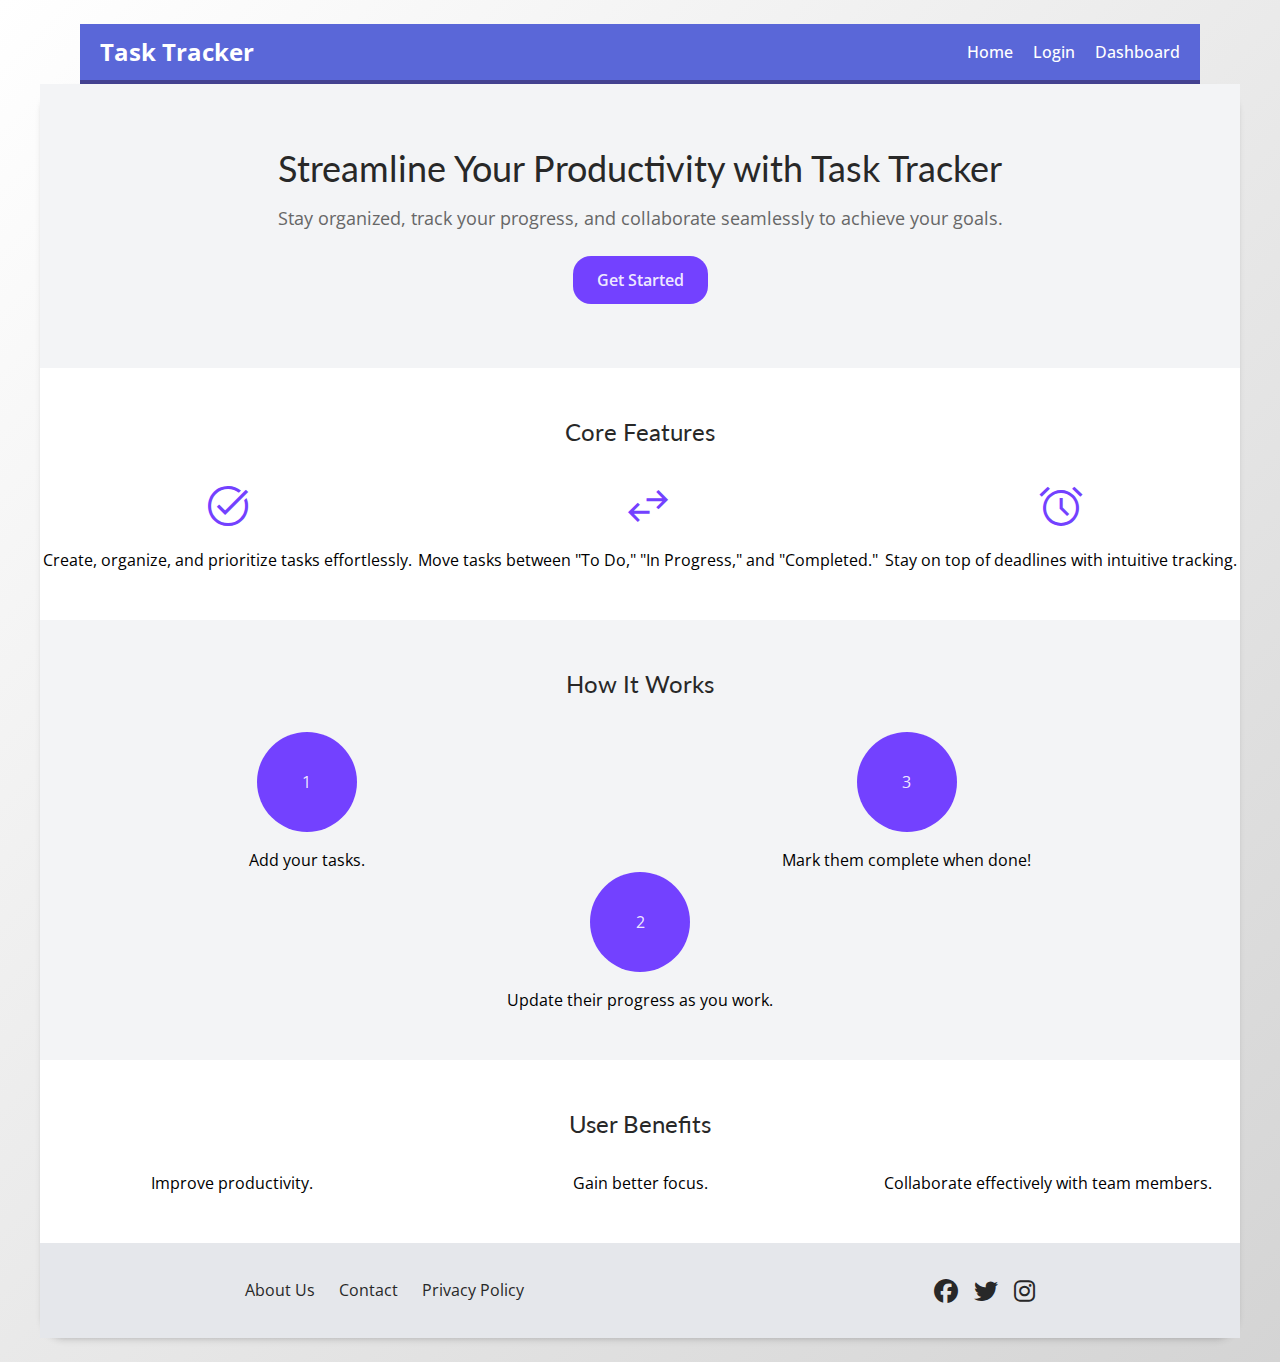
==== index.html @ c96e839a "Add files via upload" ====
<!DOCTYPE html>
<html lang="en">
<head>
    <meta charset="UTF-8">
    <meta name="viewport" content="width=device-width, initial-scale=1.0">
    <title>Main</title>
    <style>
        @import url(https://fonts.googleapis.com/css2?family=Material+Symbols+Outlined:opsz,wght,FILL,GRAD@20..48,100..700,0..1,-50..200);

        @import url(https://cdnjs.cloudflare.com/ajax/libs/font-awesome/6.5.2/css/all.min.css);

        @import url(https://fonts.googleapis.com/css2?family=Lato&display=swap);

        @import url(https://fonts.googleapis.com/css2?family=Open+Sans&display=swap);

        @import url(https://cdnjs.cloudflare.com/ajax/libs/font-awesome/6.5.2/css/all.min.css);

        /* Stil' Shapki */
        .site-header {
            background-color: #5a67d8;
            color: white;
            padding: 10px 20px;
            border-bottom: 4px solid #434190;
        }

        .nav-bar {
            display: flex;
            justify-content: space-between;
            align-items: center;
            width: 1080px;
            margin: 0 auto;
        }

        .logo {
            font-size: 24px;
            font-weight: bold;
        }

        .nav-links {
            display: flex;
            gap: 20px;
        }

            .nav-links li a {
                color: white;
                font-weight: 500;
                transition: color 0.3s;
            }

                .nav-links li a:hover {
                    color: #d0d4f8;
                }



        /*Stil' Ostal'nogo*/

        *,
        :after,
        :before {
            border: 0 solid #e5e7eb;
            box-sizing: border-box;
        }

        :after,
        :before {
            --tw-content: "";
        }

        :host,
        html {
            line-height: 1.5;
            -webkit-text-size-adjust: 100%;
            font-family: Open Sans, ui-sans-serif, system-ui, sans-serif, Apple Color Emoji, Segoe UI Emoji, Segoe UI Symbol, Noto Color Emoji;
            font-feature-settings: normal;
            font-variation-settings: normal;
            -moz-tab-size: 4;
            tab-size: 4;
            -webkit-tap-highlight-color: transparent;
        }

        body {
            line-height: inherit;
            margin: 0;
        }

        hr {
            border-top-width: 1px;
            color: inherit;
            height: 0;
        }

        abbr:where([title]) {
            text-decoration: underline dotted;
        }

        h1,
        h2,
        h3,
        h4,
        h5,
        h6 {
            font-size: inherit;
            font-weight: inherit;
        }

        a {
            color: inherit;
            text-decoration: inherit;
        }

        b,
        strong {
            font-weight: bolder;
        }

        code,
        kbd,
        pre,
        samp {
            font-family: ui-monospace, SFMono-Regular, Menlo, Monaco, Consolas, Liberation Mono, Courier New, monospace;
            font-feature-settings: normal;
            font-size: 1em;
            font-variation-settings: normal;
        }

        small {
            font-size: 80%;
        }

        sub,
        sup {
            font-size: 75%;
            line-height: 0;
            position: relative;
            vertical-align: baseline;
        }

        sub {
            bottom: -0.25em;
        }

        sup {
            top: -0.5em;
        }

        table {
            border-collapse: collapse;
            border-color: inherit;
            text-indent: 0;
        }

        button,
        input,
        optgroup,
        select,
        textarea {
            color: inherit;
            font-family: inherit;
            font-feature-settings: inherit;
            font-size: 100%;
            font-variation-settings: inherit;
            font-weight: inherit;
            letter-spacing: inherit;
            line-height: inherit;
            margin: 0;
            padding: 0;
        }

        button,
        select {
            text-transform: none;
        }

        button,
        input:where([type="button"]),
        input:where([type="reset"]),
        input:where([type="submit"]) {
            -webkit-appearance: button;
            background-color: transparent;
            background-image: none;
        }

        :-moz-focusring {
            outline: auto;
        }

        :-moz-ui-invalid {
            box-shadow: none;
        }

        progress {
            vertical-align: baseline;
        }

        ::-webkit-inner-spin-button,
        ::-webkit-outer-spin-button {
            height: auto;
        }

        [type="search"] {
            -webkit-appearance: textfield;
            outline-offset: -2px;
        }

        ::-webkit-search-decoration {
            -webkit-appearance: none;
        }

        ::-webkit-file-upload-button {
            -webkit-appearance: button;
            font: inherit;
        }

        summary {
            display: list-item;
        }

        blockquote,
        dd,
        dl,
        figure,
        h1,
        h2,
        h3,
        h4,
        h5,
        h6,
        hr,
        p,
        pre {
            margin: 0;
        }

        fieldset {
            margin: 0;
        }

        fieldset,
        legend {
            padding: 0;
        }

        menu,
        ol,
        ul {
            list-style: none;
            margin: 0;
            padding: 0;
        }

        dialog {
            padding: 0;
        }

        textarea {
            resize: vertical;
        }

            input::placeholder,
            textarea::placeholder {
                color: #9ca3af;
                opacity: 1;
            }

        [role="button"],
        button {
            cursor: pointer;
        }

        :disabled {
            cursor: default;
        }

        audio,
        canvas,
        embed,
        iframe,
        img,
        object,
        svg,
        video {
            display: block;
            vertical-align: middle;
        }

        img,
        video {
            height: auto;
            max-width: 100%;
        }

        [hidden] {
            display: none;
        }

        *,
        :after,
        :before {
            --tw-border-spacing-x: 0;
            --tw-border-spacing-y: 0;
            --tw-translate-x: 0;
            --tw-translate-y: 0;
            --tw-rotate: 0;
            --tw-skew-x: 0;
            --tw-skew-y: 0;
            --tw-scale-x: 1;
            --tw-scale-y: 1;
            --tw-pan-x:;
            --tw-pan-y:;
            --tw-pinch-zoom:;
            --tw-scroll-snap-strictness: proximity;
            --tw-gradient-from-position:;
            --tw-gradient-via-position:;
            --tw-gradient-to-position:;
            --tw-ordinal:;
            --tw-slashed-zero:;
            --tw-numeric-figure:;
            --tw-numeric-spacing:;
            --tw-numeric-fraction:;
            --tw-ring-inset:;
            --tw-ring-offset-width: 0px;
            --tw-ring-offset-color: #fff;
            --tw-ring-color: rgba(59, 130, 246, 0.5);
            --tw-ring-offset-shadow: 0 0 #0000;
            --tw-ring-shadow: 0 0 #0000;
            --tw-shadow: 0 0 #0000;
            --tw-shadow-colored: 0 0 #0000;
            --tw-blur:;
            --tw-brightness:;
            --tw-contrast:;
            --tw-grayscale:;
            --tw-hue-rotate:;
            --tw-invert:;
            --tw-saturate:;
            --tw-sepia:;
            --tw-drop-shadow:;
            --tw-backdrop-blur:;
            --tw-backdrop-brightness:;
            --tw-backdrop-contrast:;
            --tw-backdrop-grayscale:;
            --tw-backdrop-hue-rotate:;
            --tw-backdrop-invert:;
            --tw-backdrop-opacity:;
            --tw-backdrop-saturate:;
            --tw-backdrop-sepia:;
            --tw-contain-size:;
            --tw-contain-layout:;
            --tw-contain-paint:;
            --tw-contain-style:;
        }

        ::backdrop {
            --tw-border-spacing-x: 0;
            --tw-border-spacing-y: 0;
            --tw-translate-x: 0;
            --tw-translate-y: 0;
            --tw-rotate: 0;
            --tw-skew-x: 0;
            --tw-skew-y: 0;
            --tw-scale-x: 1;
            --tw-scale-y: 1;
            --tw-pan-x:;
            --tw-pan-y:;
            --tw-pinch-zoom:;
            --tw-scroll-snap-strictness: proximity;
            --tw-gradient-from-position:;
            --tw-gradient-via-position:;
            --tw-gradient-to-position:;
            --tw-ordinal:;
            --tw-slashed-zero:;
            --tw-numeric-figure:;
            --tw-numeric-spacing:;
            --tw-numeric-fraction:;
            --tw-ring-inset:;
            --tw-ring-offset-width: 0px;
            --tw-ring-offset-color: #fff;
            --tw-ring-color: rgba(59, 130, 246, 0.5);
            --tw-ring-offset-shadow: 0 0 #0000;
            --tw-ring-shadow: 0 0 #0000;
            --tw-shadow: 0 0 #0000;
            --tw-shadow-colored: 0 0 #0000;
            --tw-blur:;
            --tw-brightness:;
            --tw-contrast:;
            --tw-grayscale:;
            --tw-hue-rotate:;
            --tw-invert:;
            --tw-saturate:;
            --tw-sepia:;
            --tw-drop-shadow:;
            --tw-backdrop-blur:;
            --tw-backdrop-brightness:;
            --tw-backdrop-contrast:;
            --tw-backdrop-grayscale:;
            --tw-backdrop-hue-rotate:;
            --tw-backdrop-invert:;
            --tw-backdrop-opacity:;
            --tw-backdrop-saturate:;
            --tw-backdrop-sepia:;
            --tw-contain-size:;
            --tw-contain-layout:;
            --tw-contain-paint:;
            --tw-contain-style:;
        }

        #webcrumbs .mx-auto {
            margin-left: auto;
            margin-right: auto;
        }

        #webcrumbs .mt-4 {
            margin-top: 16px;
        }

        #webcrumbs .mt-6 {
            margin-top: 24px;
        }

        #webcrumbs .mt-8 {
            margin-top: 32px;
        }

        #webcrumbs .flex {
            display: flex;
        }

        #webcrumbs .grid {
            display: grid;
        }

        #webcrumbs .h-\[100px\] {
            height: 100px;
        }

        #webcrumbs .min-h-\[800px\] {
            min-height: 800px;
        }

        #webcrumbs .w-\[100px\] {
            width: 100px;
        }

        #webcrumbs .w-\[1200px\] {
            width: 1200px;
        }

        #webcrumbs .grid-cols-3 {
            grid-template-columns: repeat(3, minmax(0, 1fr));
        }

        #webcrumbs .flex-row {
            flex-direction: row;
        }

        #webcrumbs .flex-col {
            flex-direction: column;
        }

        #webcrumbs .items-center {
            align-items: center;
        }

        #webcrumbs .justify-center {
            justify-content: center;
        }

        #webcrumbs .justify-between {
            justify-content: space-between;
        }

        #webcrumbs .justify-around {
            justify-content: space-around;
        }

        #webcrumbs .gap-4 {
            gap: 16px;
        }

        #webcrumbs .gap-6 {
            gap: 24px;
        }

        #webcrumbs .rounded-full {
            border-radius: 9999px;
        }

        #webcrumbs .rounded-lg {
            border-radius: 24px;
        }

        #webcrumbs .rounded-md {
            border-radius: 18px;
        }

        #webcrumbs .bg-gray-100 {
            --tw-bg-opacity: 1;
            background-color: rgb(243 244 246 / var(--tw-bg-opacity));
        }

        #webcrumbs .bg-gray-200 {
            --tw-bg-opacity: 1;
            background-color: rgb(229 231 235 / var(--tw-bg-opacity));
        }

        #webcrumbs .bg-primary-500 {
            --tw-bg-opacity: 1;
            background-color: rgb(115 65 255 / var(--tw-bg-opacity));
        }

        #webcrumbs .bg-white {
            --tw-bg-opacity: 1;
            background-color: rgb(255 255 255 / var(--tw-bg-opacity));
        }

        #webcrumbs .px-6 {
            padding-left: 24px;
            padding-right: 24px;
        }

        #webcrumbs .py-12 {
            padding-bottom: 48px;
            padding-top: 48px;
        }

        #webcrumbs .py-16 {
            padding-bottom: 64px;
            padding-top: 64px;
        }

        #webcrumbs .py-3 {
            padding-bottom: 12px;
            padding-top: 12px;
        }

        #webcrumbs .py-8 {
            padding-bottom: 32px;
            padding-top: 32px;
        }

        #webcrumbs .text-center {
            text-align: center;
        }

        #webcrumbs .font-title {
            font-family: Lato, ui-sans-serif, system-ui, sans-serif, Apple Color Emoji, Segoe UI Emoji, Segoe UI Symbol, Noto Color Emoji;
        }

        #webcrumbs .text-2xl {
            font-size: 24px;
            line-height: 31.200000000000003px;
        }

        #webcrumbs .text-4xl {
            font-size: 36px;
            line-height: 41.4px;
        }

        #webcrumbs .text-5xl {
            font-size: 48px;
            line-height: 52.800000000000004px;
        }

        #webcrumbs .text-lg {
            font-size: 18px;
            line-height: 27px;
        }

        #webcrumbs .font-semibold {
            font-weight: 600;
        }

        #webcrumbs .text-neutral-700 {
            --tw-text-opacity: 1;
            color: rgb(103 103 103 / var(--tw-text-opacity));
        }

        #webcrumbs .text-neutral-950 {
            --tw-text-opacity: 1;
            color: rgb(40 40 40 / var(--tw-text-opacity));
        }

        #webcrumbs .text-primary-50 {
            --tw-text-opacity: 1;
            color: rgb(243 241 255 / var(--tw-text-opacity));
        }

        #webcrumbs .text-primary-500 {
            --tw-text-opacity: 1;
            color: rgb(115 65 255 / var(--tw-text-opacity));
        }

        #webcrumbs .shadow-md {
            --tw-shadow: 0 4px 6px -1px rgba(0, 0, 0, 0.1), 0 2px 4px -2px rgba(0, 0, 0, 0.1);
            --tw-shadow-colored: 0 4px 6px -1px var(--tw-shadow-color), 0 2px 4px -2px var(--tw-shadow-color);
            box-shadow: var(--tw-ring-offset-shadow, 0 0 #0000), var(--tw-ring-shadow, 0 0 #0000), var(--tw-shadow);
        }

        #webcrumbs {
            font-family: Open Sans !important;
            font-size: 16px !important;
        }

            #webcrumbs :is(.bg-primary-500) {
                color: hsla(0, 0%, 100%, 0.9) !important;
            }

        body {
            line-height: inherit;
            padding: 24px;
            display: flex;
            flex-direction: column;
            min-width: 100vw;
            min-height: 100vh;
            align-items: center;
            justify-content: center;
            background: linear-gradient(135deg, #ffffff, #d4d4d4);
        }
    </style>
</head>
<body>
    <header class="site-header">
        <nav class="nav-bar">
            <div class="logo">Task Tracker</div>
            <ul class="nav-links">
                <li><a href="index.html">Home</a></li>
                <li><a href="login.html">Login</a></li>
                <li><a href="dashboard.html">Dashboard</a></li>
            </ul>
        </nav>
    </header>

    <div id="webcrumbs">
        <div class="w-[1200px] bg-white rounded-lg shadow-md min-h-[800px]">
            <header class="flex flex-col items-center text-center py-16 bg-gray-100">
                <h1 class="text-4xl font-title text-neutral-950">Streamline Your Productivity with Task Tracker</h1>
                <p class="mt-4 text-lg text-neutral-700">Stay organized, track your progress, and collaborate seamlessly to achieve your goals.</p>
                <form action="Dashboard.html">
                    <button class="mt-6 px-6 py-3 bg-primary-500 text-primary-50 font-semibold rounded-md">Get Started</button>
                </form>
            </header>
            <section class="py-12">
                <h2 class="text-2xl font-title text-center text-neutral-950">Core Features</h2>
                <div class="flex justify-around mt-8">
                    <div class="flex flex-col items-center gap-4 text-center">
                        <span class="material-symbols-outlined text-primary-500 text-5xl">task_alt</span>
                        <p>Create, organize, and prioritize tasks effortlessly.</p>
                    </div>
                    <div class="flex flex-col items-center gap-4 text-center">
                        <span class="material-symbols-outlined text-primary-500 text-5xl">swap_horiz</span>
                        <p>Move tasks between &quot;To Do,&quot; &quot;In Progress,&quot; and &quot;Completed.&quot;</p>
                    </div>
                    <div class="flex flex-col items-center gap-4 text-center">
                        <span class="material-symbols-outlined text-primary-500 text-5xl">alarm</span>
                        <p>Stay on top of deadlines with intuitive tracking.</p>
                    </div>
                </div>
            </section>
            <section class="py-12 bg-gray-100">
                <h2 class="text-2xl font-title text-center text-neutral-950">How It Works</h2>
                <div class="flex justify-around mt-8">
                    <div class="text-center">
                        <div class="w-[100px] h-[100px] mx-auto bg-primary-500 text-primary-50 rounded-full flex items-center justify-center">1 </div>
                        <p class="mt-4">Add your tasks.</p>
                    </div>
                    <div class="text-center">
                        <div class="w-[100px] h-[100px] mx-auto bg-primary-500 text-primary-50 rounded-full flex items-center justify-center">3 </div>
                        <p class="mt-4">Mark them complete when done!</p>
                    </div>
                </div>
                <div class="flex gap-4 justify-center items-center">
                    <div class="text-center">
                        <div class="w-[100px] h-[100px] mx-auto bg-primary-500 text-primary-50 rounded-full flex items-center justify-center">2 </div>
                        <p class="mt-4">Update their progress as you work.</p>
                    </div>
                </div>
            </section>
            <section class="py-12">
                <h2 class="text-2xl font-title text-center text-neutral-950">User Benefits</h2>
                <div class="grid grid-cols-3 gap-6 mt-8">
                    <div class="text-center"> <p>Improve productivity.</p> </div>
                    <div class="text-center"> <p>Gain better focus.</p> </div>
                    <div class="text-center"> <p>Collaborate effectively with team members.</p> </div>
                </div>
            </section>
            <footer class="py-8 bg-gray-200">
                <div class="flex justify-around items-center">
                    <ul class="flex gap-6">
                        <li> <a href="/about-us" class="text-neutral-950">About Us</a> </li>
                        <li> <a href="/contact" class="text-neutral-950">Contact</a> </li>
                        <li> <a href="/privacy-policy" class="text-neutral-950">Privacy Policy</a> </li>
                    </ul>
                    <div class="flex gap-4">
                        <i class="fa-brands fa-facebook text-neutral-950 text-2xl"> </i>
                        <i class="fa-brands fa-twitter text-neutral-950 text-2xl"> </i>
                        <i class="fa-brands fa-instagram text-neutral-950 text-2xl"> </i>
                    </div>
                </div>
            </footer>
        </div>
    </div>
</body>
</html>
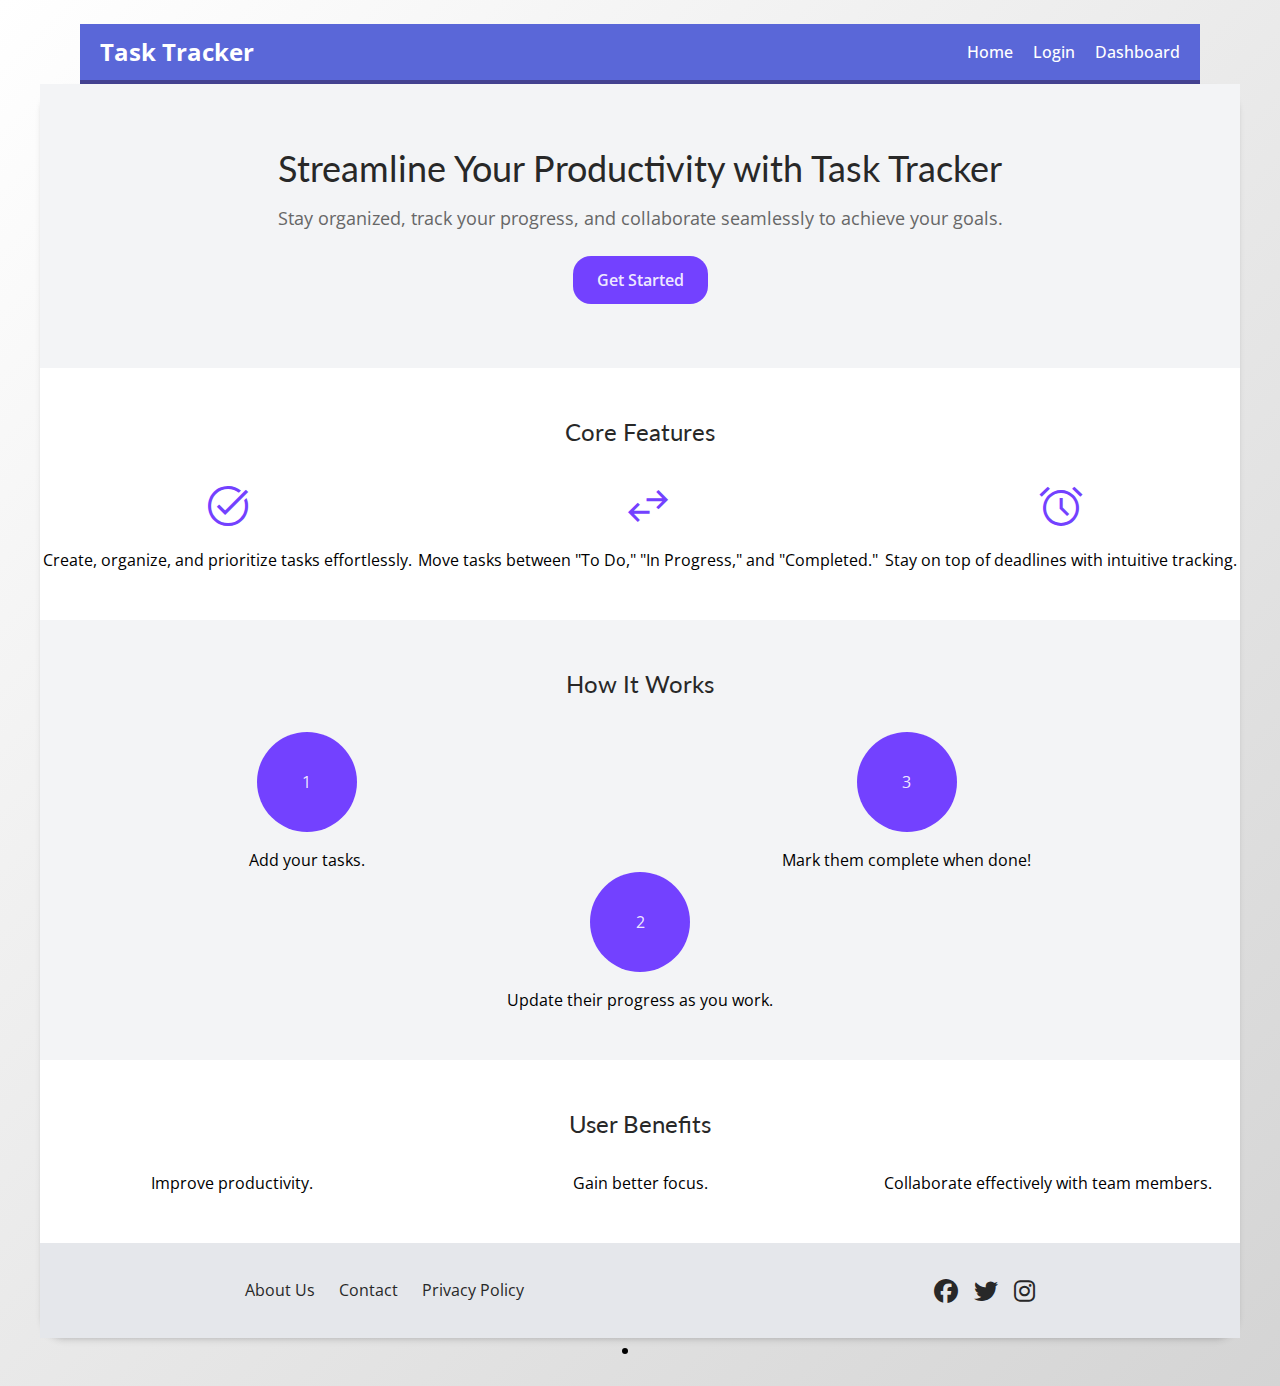
==== commit 46e3e8bc: "Update index.html" ====
--- a/index.html
+++ b/index.html
@@ -635,7 +635,7 @@
             <header class="flex flex-col items-center text-center py-16 bg-gray-100">
                 <h1 class="text-4xl font-title text-neutral-950">Streamline Your Productivity with Task Tracker</h1>
                 <p class="mt-4 text-lg text-neutral-700">Stay organized, track your progress, and collaborate seamlessly to achieve your goals.</p>
-                <form action="Dashboard.html">
+                <form action="dashboard.html" target="_blank">
                     <button class="mt-6 px-6 py-3 bg-primary-500 text-primary-50 font-semibold rounded-md">Get Started</button>
                 </form>
             </header>
@@ -699,5 +699,9 @@
             </footer>
         </div>
     </div>
+    <li> <a href="dashboard.html" class="btn"></a> </li>
+ </body>
+</html>
+
 </body>
-</html>+</html>
